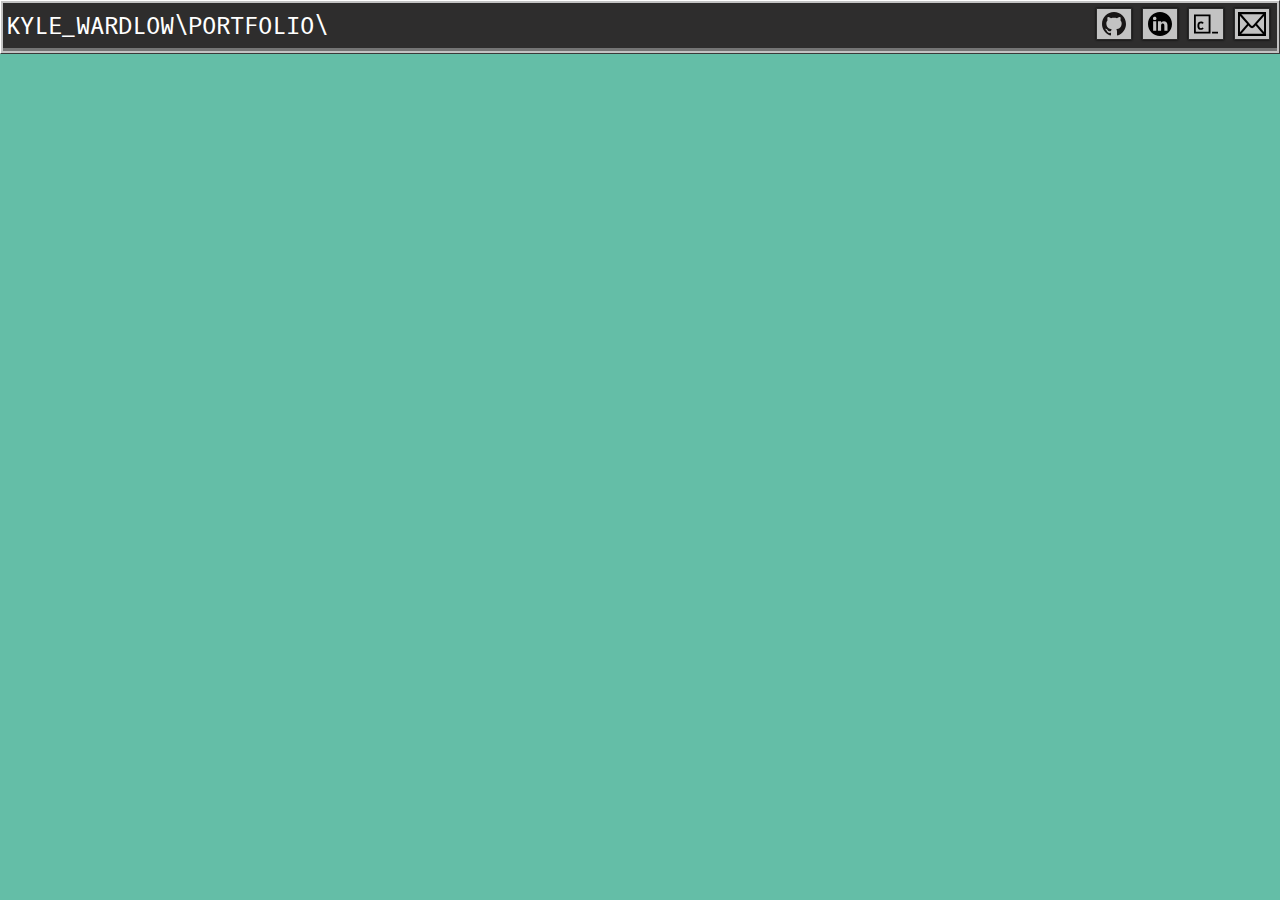
==== index.html @ 671a082d "Fiddling with menu styling" ====
<!DOCTYPE html>
<html lang="en">
    <head>
        <meta charset="utf-8" />
        <meta name="viewport" content="width=device-width, initial-scale=1.0" />
        <title>Kyle Wardlow: Future Full Stack Engineer</title>
        <link rel="stylesheet" href="./resources/css/styles.css" type="text/css" />
        <link rel="preconnect" href="https://fonts.googleapis.com">
        <link rel="preconnect" href="https://fonts.gstatic.com" crossorigin>
        <link href="https://fonts.googleapis.com/css2?family=Oxygen+Mono&display=swap" rel="stylesheet">
    </head>
    <body>
        <main>
            <div class="headcontent">
                <header>
                    <div class = "topbar">
                        <p class="menuhead">KYLE_WARDLOW\PORTFOLIO\</p>
                        <ul class = "ico-links">
                            <li>
                                <a href="https://github.com/kwardlowdev" target="_blank"><img class="ico" src="resources/img/githubicon.svg" /></a>
                            </li>
                            <li>
                                <a href="https://www.linkedin.com/in/kwardlow/" target="_blank"><img class="ico" src="resources/img/linkedinicon.svg" /></a>
                            </li>
                            <li>
                                <a href="https://www.codecademy.com/profiles/KWardlow" target="_blank"><img class="ico" src="./resources/img/codecademy.svg" /></a>
                            </li>
                            <li>
                                <a href="mailto:kyle@kylewardlow.com">
                                    <img class="ico" src="resources/img/emailicon.svg" /></a>
                            </li>
                        </ul>
                    </div>
                </header>
            </div> 
        </main>
    </body>
</html>
---- resources/css/styles.css ----
* {
    margin: 0;
    padding: 0;
}

html {
    font-size: 16px;
    font-family: 'Oxygen Mono', monospace;
}

body {
    background-color: #64bea7;
}

/* Top Bar & Menu Styles */

.headcontent {
    background-color: #C3C3C3;
    border-top: 1px solid #FFFFFF;
    border-left: 1px solid #FFFFFF;
    border-right: 1px solid rgba(0, 0, 0, .7);
    border-bottom: 1px solid rgba(0, 0, 0, .7);
    position: fixed;
    z-index: 5;
    top: 0;
    left: 0;
    right: 0;
}

.topbar {
    background-color: #2e2d2d;
    margin: 2px;
    padding: .2rem;
    display: flex;
    justify-content: space-between;
    align-items: center;
    border-bottom: 3px solid #747474
}

.menuhead {
    color: #FFFFFF;
    font-size: 1.5rem;
    display: inline;
}

.ico-links {
    list-style: none;
    margin-top: 2px;
    margin-right: .25rem;
}

.topbar li {
    display: inline;
    
}

.ico {
    width: 1.75rem;
    height: 1.5rem;
    background-color: #C3C3C3;
    border: 1px solid #2c2c2c;
    padding: 3px;
    box-shadow: 0 0 2px #000000;
}
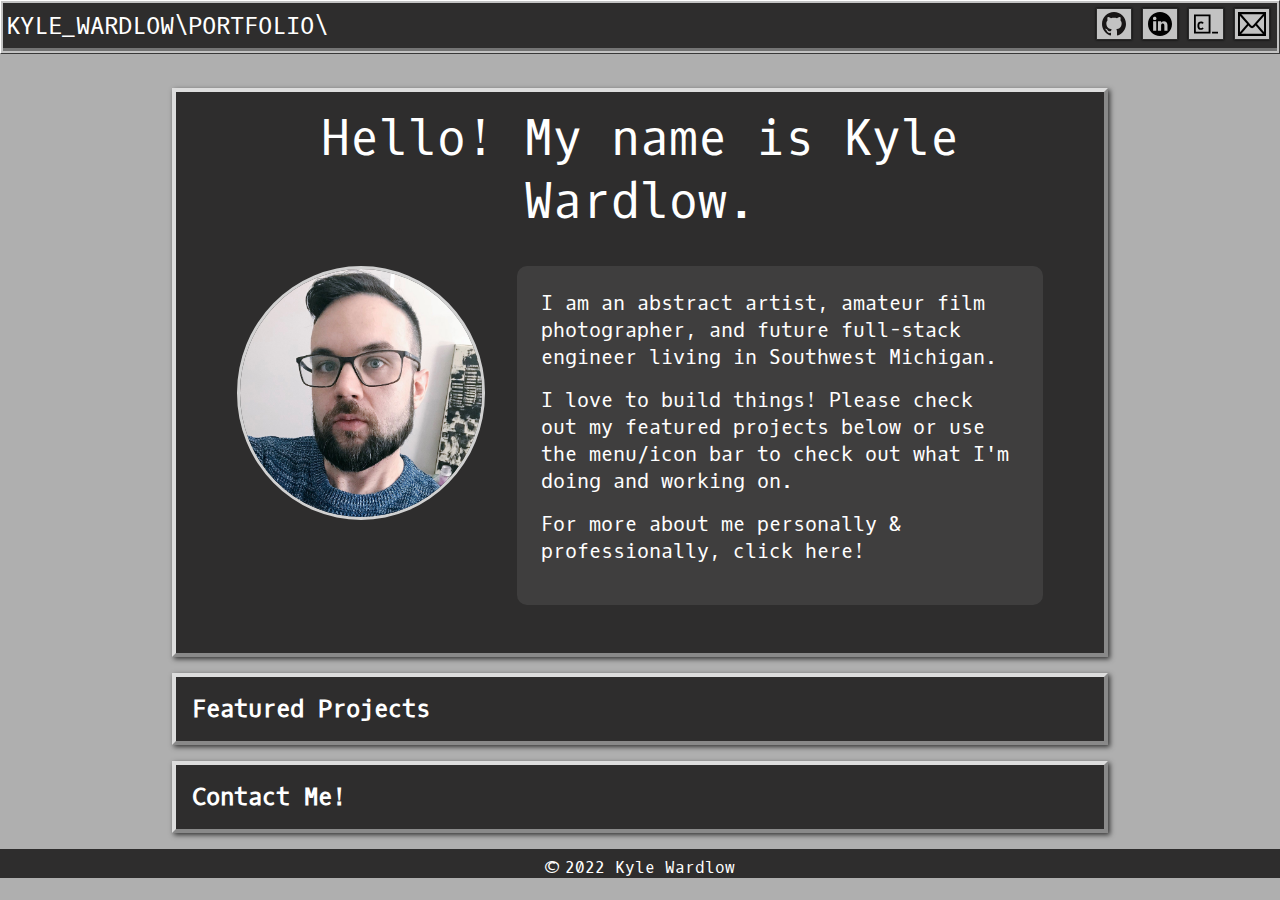
==== commit 3abb2019: "Working on the home page and established other main page sections/footer" ====
--- a/index.html
+++ b/index.html
@@ -10,29 +10,49 @@
         <link href="https://fonts.googleapis.com/css2?family=Oxygen+Mono&display=swap" rel="stylesheet">
     </head>
     <body>
+        <header>
+            <div class = "topbar">
+                <p class="menuhead">KYLE_WARDLOW\PORTFOLIO\</p>
+                <ul class = "ico-links">
+                    <li>
+                        <a href="https://github.com/kwardlowdev" target="_blank"><img class="ico" src="resources/img/githubicon.svg" alt="Github Icon"/></a>
+                    </li>
+                    <li>
+                        <a href="https://www.linkedin.com/in/kwardlow/" target="_blank"><img class="ico" src="resources/img/linkedinicon.svg" alt="LinkedIn Icon"/></a>
+                    </li>
+                    <li>
+                        <a href="https://www.codecademy.com/profiles/KWardlow" target="_blank"><img class="ico" src="./resources/img/codecademy.svg" alt="Codecademy Icon"/></a>
+                    </li>
+                    <li>
+                        <a href="mailto:kyle@kylewardlow.com">
+                            <img class="ico" src="resources/img/emailicon.svg" alt="email icon"/></a>
+                    </li>
+                </ul>
+            </div>
+            <nav>
+            </nav>
+        </header>
         <main>
-            <div class="headcontent">
-                <header>
-                    <div class = "topbar">
-                        <p class="menuhead">KYLE_WARDLOW\PORTFOLIO\</p>
-                        <ul class = "ico-links">
-                            <li>
-                                <a href="https://github.com/kwardlowdev" target="_blank"><img class="ico" src="resources/img/githubicon.svg" /></a>
-                            </li>
-                            <li>
-                                <a href="https://www.linkedin.com/in/kwardlow/" target="_blank"><img class="ico" src="resources/img/linkedinicon.svg" /></a>
-                            </li>
-                            <li>
-                                <a href="https://www.codecademy.com/profiles/KWardlow" target="_blank"><img class="ico" src="./resources/img/codecademy.svg" /></a>
-                            </li>
-                            <li>
-                                <a href="mailto:kyle@kylewardlow.com">
-                                    <img class="ico" src="resources/img/emailicon.svg" /></a>
-                            </li>
-                        </ul>
+            <section id="about">
+                <h1 class="center">Hello! My name is Kyle Wardlow.</h1>
+                <div class="about-box">
+                    <img class="portrait" src="./resources/img/portrait.JPG" alt="Kyle Wardlow portrait" />
+                    <div class="about-text">
+                        <p>I am an abstract artist, amateur film photographer, and future full-stack engineer living in Southwest Michigan.</p>
+                        <p>I love to build things! Please check out my featured projects below or use the menu/icon bar to check out what I'm doing and working on.</p>
+                        <p>For more about me personally & professionally, click here!</p>
                     </div>
-                </header>
-            </div> 
+                </div>
+            </section>
+            <section id="projects">
+                <h2>Featured Projects</h2>
+            </section>
+            <section id="contactform">
+                <h2>Contact Me!</h2>
+            </section>
         </main>
+        <footer>
+            &copy 2022 Kyle Wardlow
+        </footer>
     </body>
 </html>--- a/resources/css/styles.css
+++ b/resources/css/styles.css
@@ -6,15 +6,24 @@
 html {
     font-size: 16px;
     font-family: 'Oxygen Mono', monospace;
+    color: #FFFFFF;
 }
 
 body {
-    background-color: #64bea7;
+    background-color: #afafaf;
+}
+
+h1 {
+    font-size: 3rem;
+    font-weight: 400;
+}
+
+.center {
+    text-align: center;
 }
 
 /* Top Bar & Menu Styles */
-
-.headcontent {
+header {
     background-color: #C3C3C3;
     border-top: 1px solid #FFFFFF;
     border-left: 1px solid #FFFFFF;
@@ -61,4 +70,56 @@
     border: 1px solid #2c2c2c;
     padding: 3px;
     box-shadow: 0 0 2px #000000;
+}
+
+/* Main & Section Styling */
+
+main {
+    margin-top: 5.5rem;
+}
+
+section {
+    border: 4px outset #dddddd;
+    background-color: #2E2D2D;
+    width: 70%;
+    margin: 1rem auto;
+    padding: 1rem;
+    box-shadow: 2px 2px 5px rgba(0, 0, 0, .7);
+}
+
+.portrait {
+    border-radius: 50%;
+    width: 30%;
+    margin-right: 2rem;
+    border: 3px solid #d1d1d1;
+    align-self: start;
+}
+
+.about-box {
+    width: 90%;
+    display: flex;
+    align-items: center;
+    justify-content: center;
+    margin: 2rem auto;
+}
+.about-text {
+    display: inline-block;
+    width: 70%;
+    font-size: 1.25rem;
+    padding: 1.5rem;
+    background-color: rgba(116, 116, 116, .25);
+    border-radius: 10px;
+}
+
+.about-text p {
+    margin-bottom: 1rem;
+}
+
+/* Footer Styles */
+
+footer {
+    text-align: center;
+    background-color: #2E2D2D;
+    width: 100%;
+    padding-top: .5rem;
 }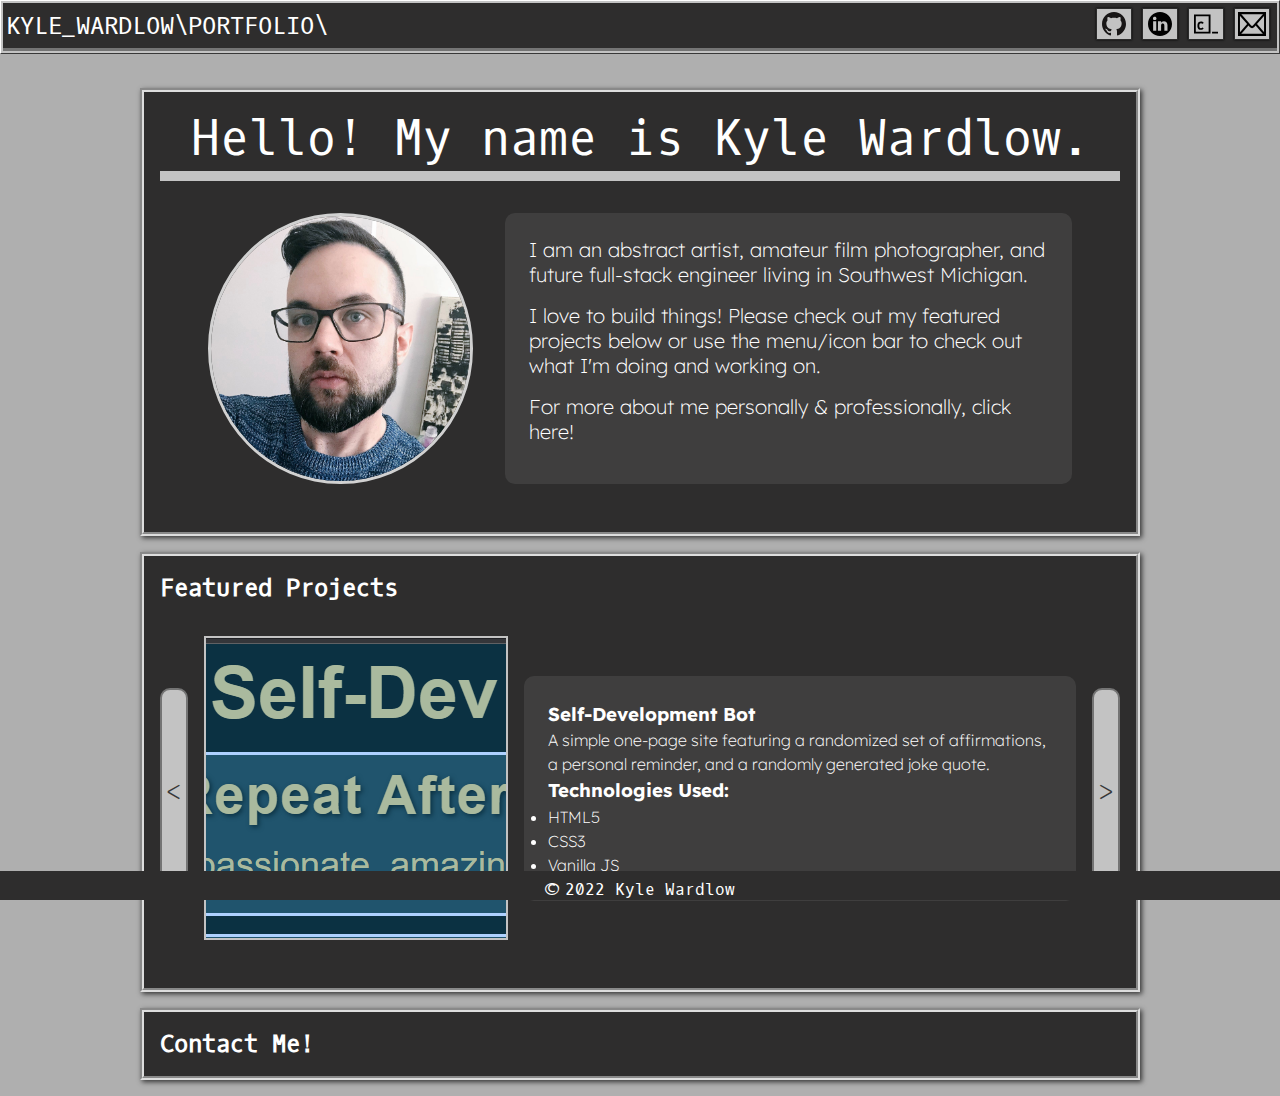
==== commit 89179122: "Added more info." ====
--- a/index.html
+++ b/index.html
@@ -7,7 +7,7 @@
         <link rel="stylesheet" href="./resources/css/styles.css" type="text/css" />
         <link rel="preconnect" href="https://fonts.googleapis.com">
         <link rel="preconnect" href="https://fonts.gstatic.com" crossorigin>
-        <link href="https://fonts.googleapis.com/css2?family=Oxygen+Mono&display=swap" rel="stylesheet">
+        <link href="https://fonts.googleapis.com/css2?family=Lexend:wght@200;400&family=Oxygen+Mono&display=swap" rel="stylesheet">
     </head>
     <body>
         <header>
@@ -46,6 +46,27 @@
             </section>
             <section id="projects">
                 <h2>Featured Projects</h2>
+                <div id="projbox" class="project-box">
+                    <div id="projback">
+                        <button class="projbtn">&lt</button>
+                    </div>
+                    <img id="projimg" src="./resources/img/projthumbs/thumb1.png" alt="" />
+                    <div>
+                        <div class="projtext">
+                            <h3 id="projecttitle">Self-Development Bot</h3>
+                            <p id="projectdesc">A simple one-page site featuring a randomized set of affirmations, a personal reminder, and a randomly generated joke quote.</p>
+                            <h3>Technologies Used:</h3>
+                            <ul id="projecttech">
+                                <li>HTML5</li>
+                                <li>CSS3</li>
+                                <li>Vanilla JS</li>
+                            </ul>
+                        </div>
+                    </div>
+                    <div id="projfwd">
+                        <button class="projbtn">&gt</button>
+                    </div>
+                </div>
             </section>
             <section id="contactform">
                 <h2>Contact Me!</h2>
--- a/resources/css/styles.css
+++ b/resources/css/styles.css
@@ -16,6 +16,7 @@
 h1 {
     font-size: 3rem;
     font-weight: 400;
+    border-bottom: 10px solid #C3C3C3;
 }
 
 .center {
@@ -79,9 +80,9 @@
 }
 
 section {
-    border: 4px outset #dddddd;
+    border: 4px groove #dddddd;
     background-color: #2E2D2D;
-    width: 70%;
+    width: 75%;
     margin: 1rem auto;
     padding: 1rem;
     box-shadow: 2px 2px 5px rgba(0, 0, 0, .7);
@@ -105,6 +106,8 @@
 .about-text {
     display: inline-block;
     width: 70%;
+    font-family: 'Lexend', sans-serif;
+    font-weight: 200;
     font-size: 1.25rem;
     padding: 1.5rem;
     background-color: rgba(116, 116, 116, .25);
@@ -115,6 +118,49 @@
     margin-bottom: 1rem;
 }
 
+/* Projects Styles */
+
+#projbox {
+    display: grid;
+    grid-auto-flow: column;
+    align-items: center;
+    column-gap: 1rem;
+    margin: 2rem auto;
+}
+
+#projimg {
+    border: 2px solid #C3C3C3;
+}
+
+.projtext {
+    font-family: 'Lexend', sans-serif;
+    font-weight: 200;
+    padding: 1.5rem;
+    background-color: rgba(116, 116, 116, .25);
+    border-radius: 10px;
+    line-height: 1.5;
+}
+
+.projbtn {
+    font-family: 'Lexend', sans-serif;
+    font-weight: 200;
+    font-size: 2rem;
+    color: #383838;
+    background-color: #C3C3C3;
+    padding: .25rem;
+    border: 2px solid #747474;
+    border-radius: 10px;
+    height: 200px;
+    cursor: pointer;
+}
+
+.projbtn:hover {
+    background-color: #747474;
+    border: 2px solid #383838;
+    color: #000000;
+}
+
+
 /* Footer Styles */
 
 footer {
@@ -122,4 +168,19 @@
     background-color: #2E2D2D;
     width: 100%;
     padding-top: .5rem;
+    position: fixed;
+    bottom: 0;
+    z-index: 5;
+}
+
+/* Media Queries */
+
+@media only screen and (max-width: 1250px) {
+    section {
+        width: 85%;
+    }
+
+    h1 {
+        font-size: 2.75rem;
+    }
 }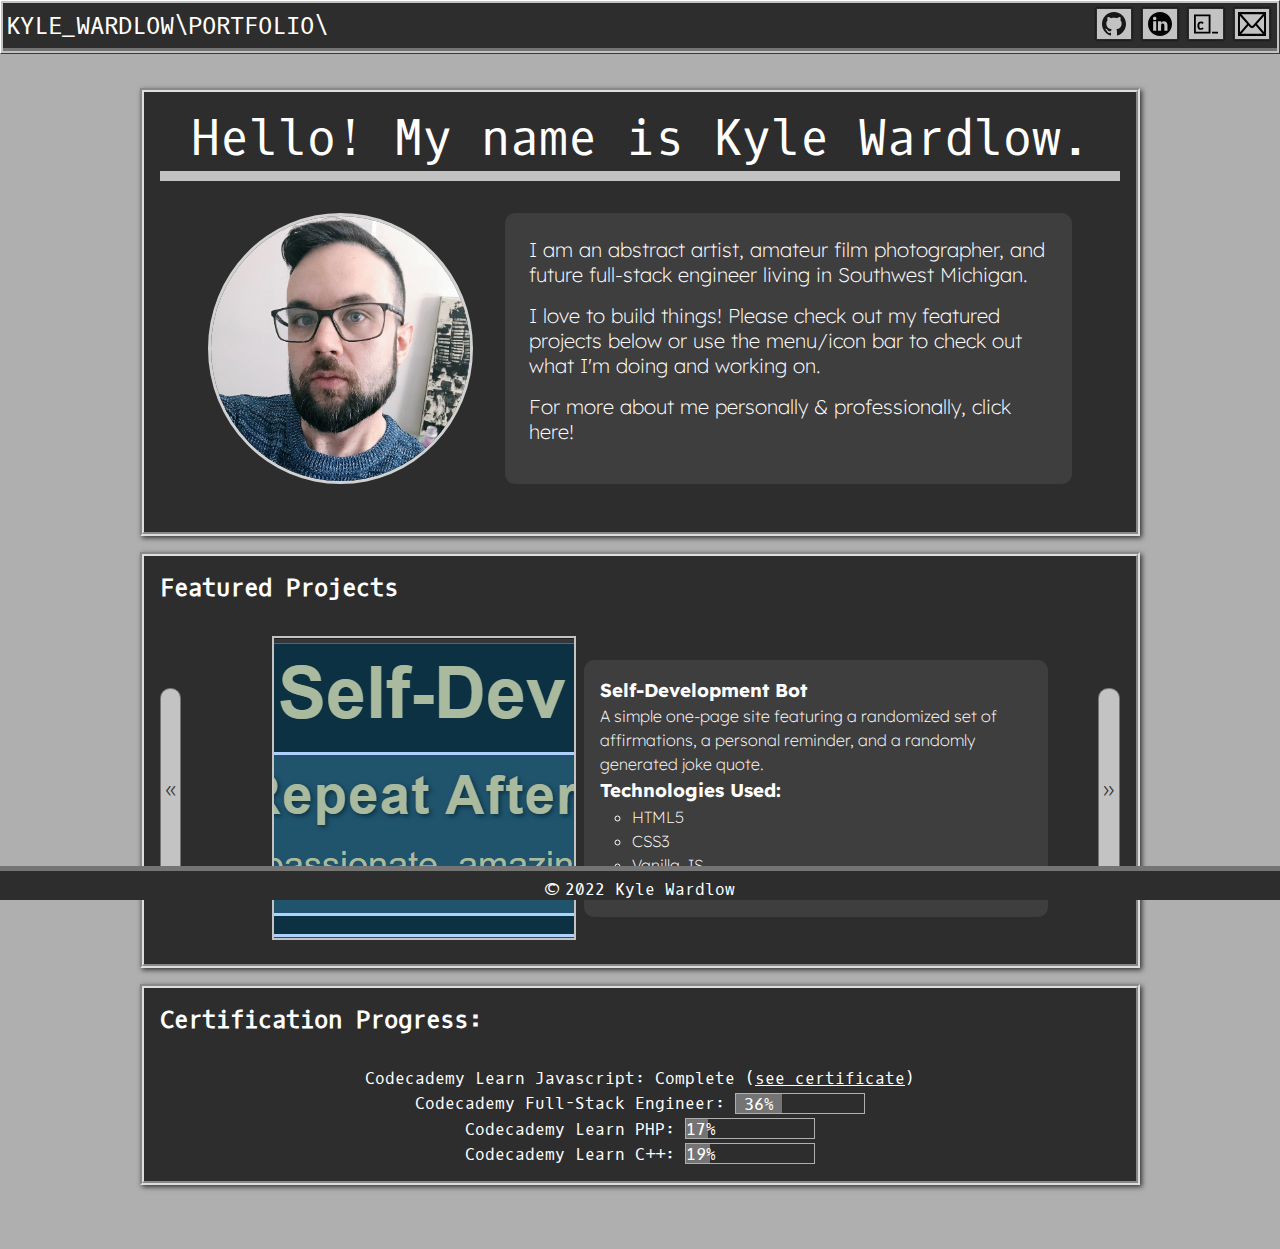
==== commit 2faff223: "Front page mostly finished. Added needed future change reminders to changelog in README" ====
--- a/index.html
+++ b/index.html
@@ -8,6 +8,7 @@
         <link rel="preconnect" href="https://fonts.googleapis.com">
         <link rel="preconnect" href="https://fonts.gstatic.com" crossorigin>
         <link href="https://fonts.googleapis.com/css2?family=Lexend:wght@200;400&family=Oxygen+Mono&display=swap" rel="stylesheet">
+        <script defer src="./resources/scripts/projects.js"></script>
     </head>
     <body>
         <header>
@@ -48,28 +49,51 @@
                 <h2>Featured Projects</h2>
                 <div id="projbox" class="project-box">
                     <div id="projback">
-                        <button class="projbtn">&lt</button>
+                        <button onclick="updateProject(projectInfo, 'back')" class="projbtn">&laquo</button>
                     </div>
                     <img id="projimg" src="./resources/img/projthumbs/thumb1.png" alt="" />
-                    <div>
-                        <div class="projtext">
-                            <h3 id="projecttitle">Self-Development Bot</h3>
-                            <p id="projectdesc">A simple one-page site featuring a randomized set of affirmations, a personal reminder, and a randomly generated joke quote.</p>
-                            <h3>Technologies Used:</h3>
-                            <ul id="projecttech">
-                                <li>HTML5</li>
-                                <li>CSS3</li>
-                                <li>Vanilla JS</li>
-                            </ul>
-                        </div>
+                    <div class="projtext">
+                        <h3 id="projecttitle">Self-Development Bot</h3>
+                        <p id="projectdesc">A simple one-page site featuring a randomized set of affirmations, a personal reminder, and a randomly generated joke quote.</p>
+                        <h3>Technologies Used:</h3>
+                        <ul id="projecttech">
+                            <li>HTML5</li>
+                            <li>CSS3</li>
+                            <li>Vanilla JS</li>
+                        </ul>
+                        <a id="projlink" href="https://kwardlowdev.github.io/selfdevbot/" target="_blank">Check Out Here</a>
                     </div>
                     <div id="projfwd">
-                        <button class="projbtn">&gt</button>
+                        <button onclick="updateProject(projectInfo, 'fwd')" class="projbtn">&raquo</button>
                     </div>
                 </div>
             </section>
-            <section id="contactform">
-                <h2>Contact Me!</h2>
+            <section id="progress">
+                <h2>Certification Progress:</h2>
+                <ul class="certs">
+                    <li>Codecademy Learn Javascript: Complete (<a target="_blank" href="./resources/certs/KWardlow_IntroJavascript_100222.pdf">see certificate</a>)</li>
+                    <li>Codecademy Full-Stack Engineer: 
+                        <div class="progbar">
+                            <div style="width: 36%" class="progfill">
+                                36%
+                            </div>
+                        </div> 
+                    </li>
+                    <li>Codecademy Learn PHP: 
+                        <div class="progbar">
+                            <div style="width: 17%" class="progfill">
+                                17%
+                            </div>
+                        </div> 
+                    </li>
+                    <li>Codecademy Learn C++: 
+                        <div class="progbar">
+                            <div style="width: 19%" class="progfill">
+                                19%
+                            </div>
+                        </div> 
+                    </li>
+                </ul>
             </section>
         </main>
         <footer>
--- a/resources/css/styles.css
+++ b/resources/css/styles.css
@@ -19,8 +19,21 @@
     border-bottom: 10px solid #C3C3C3;
 }
 
+h2 {
+    margin-bottom: 2rem;
+}
+
 .center {
     text-align: center;
+}
+
+a {
+    color: #FFFFFF;
+    text-decoration: underline;
+}
+
+a:hover {
+    color: #747474;
 }
 
 /* Top Bar & Menu Styles */
@@ -122,33 +135,47 @@
 
 #projbox {
     display: grid;
-    grid-auto-flow: column;
+    grid-template-columns: 5% 1.5fr 2fr 5%;
     align-items: center;
-    column-gap: 1rem;
-    margin: 2rem auto;
+    margin: .5rem auto;
+    column-gap: .5rem;
 }
 
 #projimg {
     border: 2px solid #C3C3C3;
+    width: 90%;
+    justify-self: right;
+    max-width: 300px;
+}
+
+#projfwd {
+    justify-self: right;
 }
 
 .projtext {
     font-family: 'Lexend', sans-serif;
     font-weight: 200;
-    padding: 1.5rem;
+    padding: 1rem;
     background-color: rgba(116, 116, 116, .25);
     border-radius: 10px;
     line-height: 1.5;
+    width: 90%;
+    justify-self: left;
+}
+
+.projtext ul {
+    list-style-type: circle;
+    margin-left: 2rem;
 }
 
 .projbtn {
     font-family: 'Lexend', sans-serif;
     font-weight: 200;
-    font-size: 2rem;
+    font-size: 1.5rem;
     color: #383838;
     background-color: #C3C3C3;
     padding: .25rem;
-    border: 2px solid #747474;
+    border: 1px solid #747474;
     border-radius: 10px;
     height: 200px;
     cursor: pointer;
@@ -156,10 +183,33 @@
 
 .projbtn:hover {
     background-color: #747474;
-    border: 2px solid #383838;
+    border: 1px solid #383838;
     color: #000000;
 }
 
+/* Progress Section Styles */
+
+#progress {
+    margin-bottom: 4rem;
+}
+
+.certs {
+    list-style-type: none;
+    text-align: center;
+}
+
+.progbar {
+    display: inline-block;
+    border: 1px solid #afafaf;
+    width: 8rem;
+    height: 1.2rem;
+    margin-top: .2rem;
+}
+
+.progfill {
+    height: 100%;
+    background-color: #747474;
+}
 
 /* Footer Styles */
 
@@ -171,6 +221,7 @@
     position: fixed;
     bottom: 0;
     z-index: 5;
+    border-top: 5px solid #747474;
 }
 
 /* Media Queries */
@@ -183,4 +234,20 @@
     h1 {
         font-size: 2.75rem;
     }
+}
+
+@media only screen and (max-width: 825px) {
+    html {
+        font-size: 14px;
+    }
+
+    section {
+        width: 90%;
+    }
+}
+
+@media only screen and (max-width: 650px) { 
+    html {
+        font-size: 12px;
+    }
 }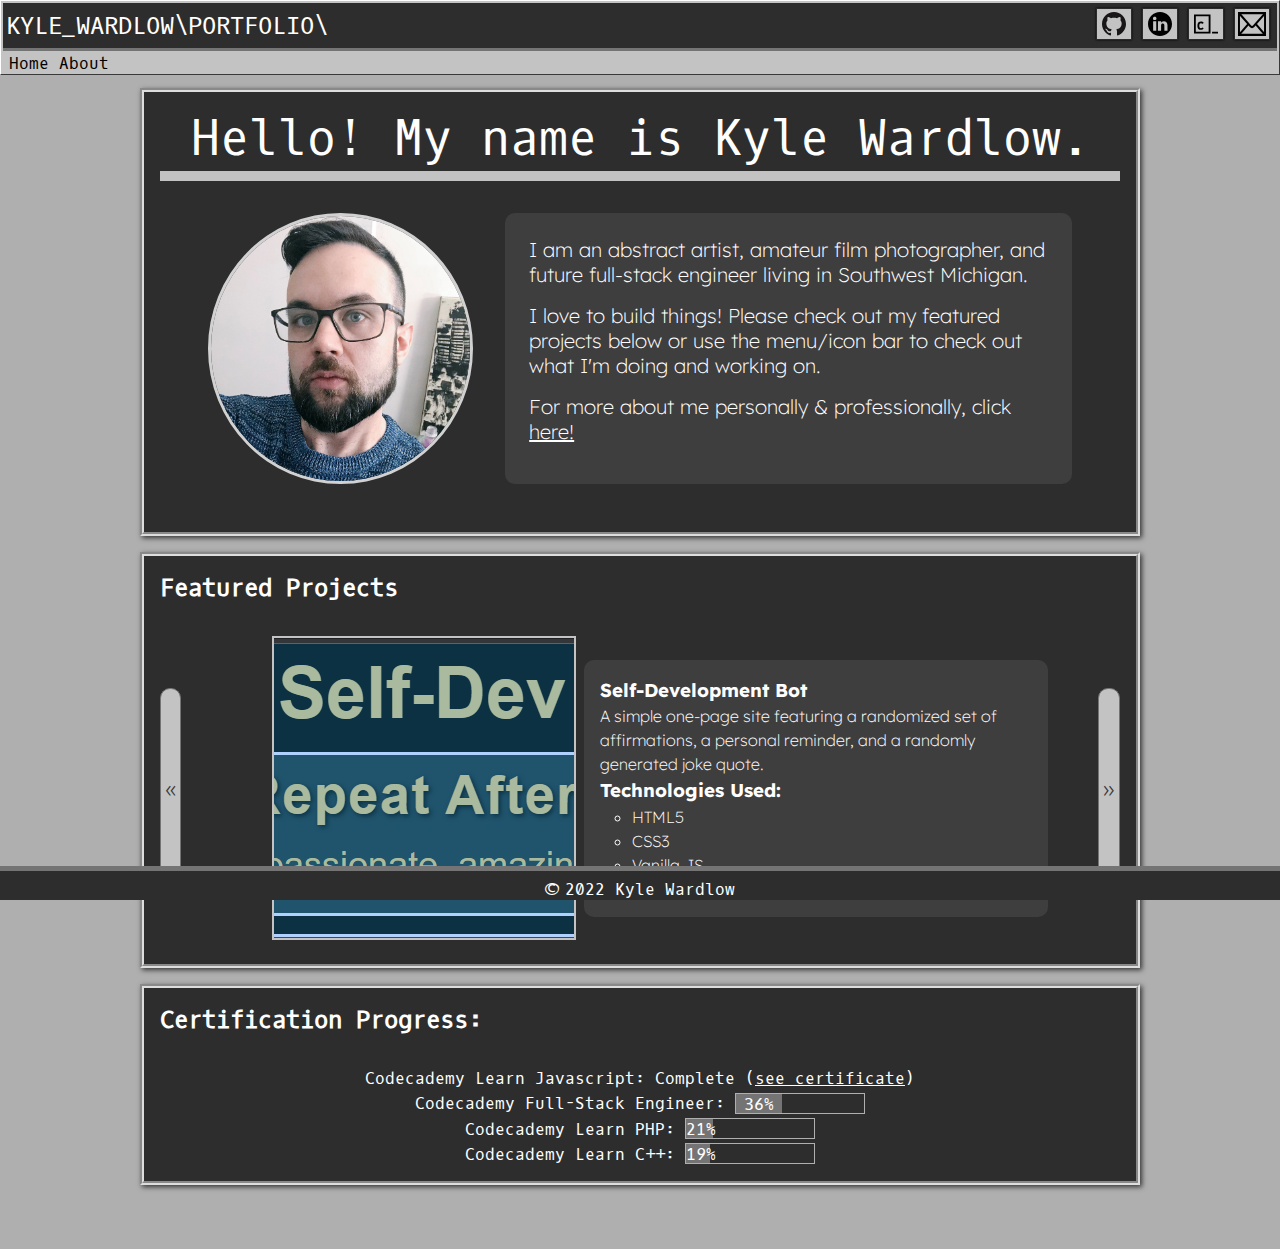
==== commit 662aefb6: "Updated to mostly finished for now." ====
--- a/index.html
+++ b/index.html
@@ -31,6 +31,10 @@
                 </ul>
             </div>
             <nav>
+                <ul class="menu">
+                    <li><a class="mlink" href="#">Home</a></li>
+                    <li><a class="mlink" href="./about.html">About</a></li>
+                </ul>
             </nav>
         </header>
         <main>
@@ -41,7 +45,7 @@
                     <div class="about-text">
                         <p>I am an abstract artist, amateur film photographer, and future full-stack engineer living in Southwest Michigan.</p>
                         <p>I love to build things! Please check out my featured projects below or use the menu/icon bar to check out what I'm doing and working on.</p>
-                        <p>For more about me personally & professionally, click here!</p>
+                        <p>For more about me personally & professionally, click <a href="./about.html">here!</a></p>
                     </div>
                 </div>
             </section>
@@ -81,8 +85,8 @@
                     </li>
                     <li>Codecademy Learn PHP: 
                         <div class="progbar">
-                            <div style="width: 17%" class="progfill">
-                                17%
+                            <div style="width: 21%" class="progfill">
+                                21%
                             </div>
                         </div> 
                     </li>
--- a/resources/css/styles.css
+++ b/resources/css/styles.css
@@ -86,6 +86,18 @@
     box-shadow: 0 0 2px #000000;
 }
 
+.menu {
+ margin-left: .5rem;
+}
+
+.menu li {
+    display: inline-block;
+}
+
+.mlink {
+    color: #000000;
+    text-decoration: none;
+}
 /* Main & Section Styling */
 
 main {
@@ -101,6 +113,14 @@
     box-shadow: 2px 2px 5px rgba(0, 0, 0, .7);
 }
 
+.about-box {
+    width: 90%;
+    display: flex;
+    align-items: center;
+    justify-content: center;
+    margin: 2rem auto;
+}
+
 .portrait {
     border-radius: 50%;
     width: 30%;
@@ -109,13 +129,6 @@
     align-self: start;
 }
 
-.about-box {
-    width: 90%;
-    display: flex;
-    align-items: center;
-    justify-content: center;
-    margin: 2rem auto;
-}
 .about-text {
     display: inline-block;
     width: 70%;
@@ -250,4 +263,17 @@
     html {
         font-size: 12px;
     }
+    .menuhead {
+        font-size: 1.25rem;
+    }
+    .about-box{
+        flex-flow: row wrap;
+    }
+    .portrait {
+        width: 75%;
+        margin-bottom: 2rem;
+    }
+    .about-text {
+        width: 90%;
+    }
 }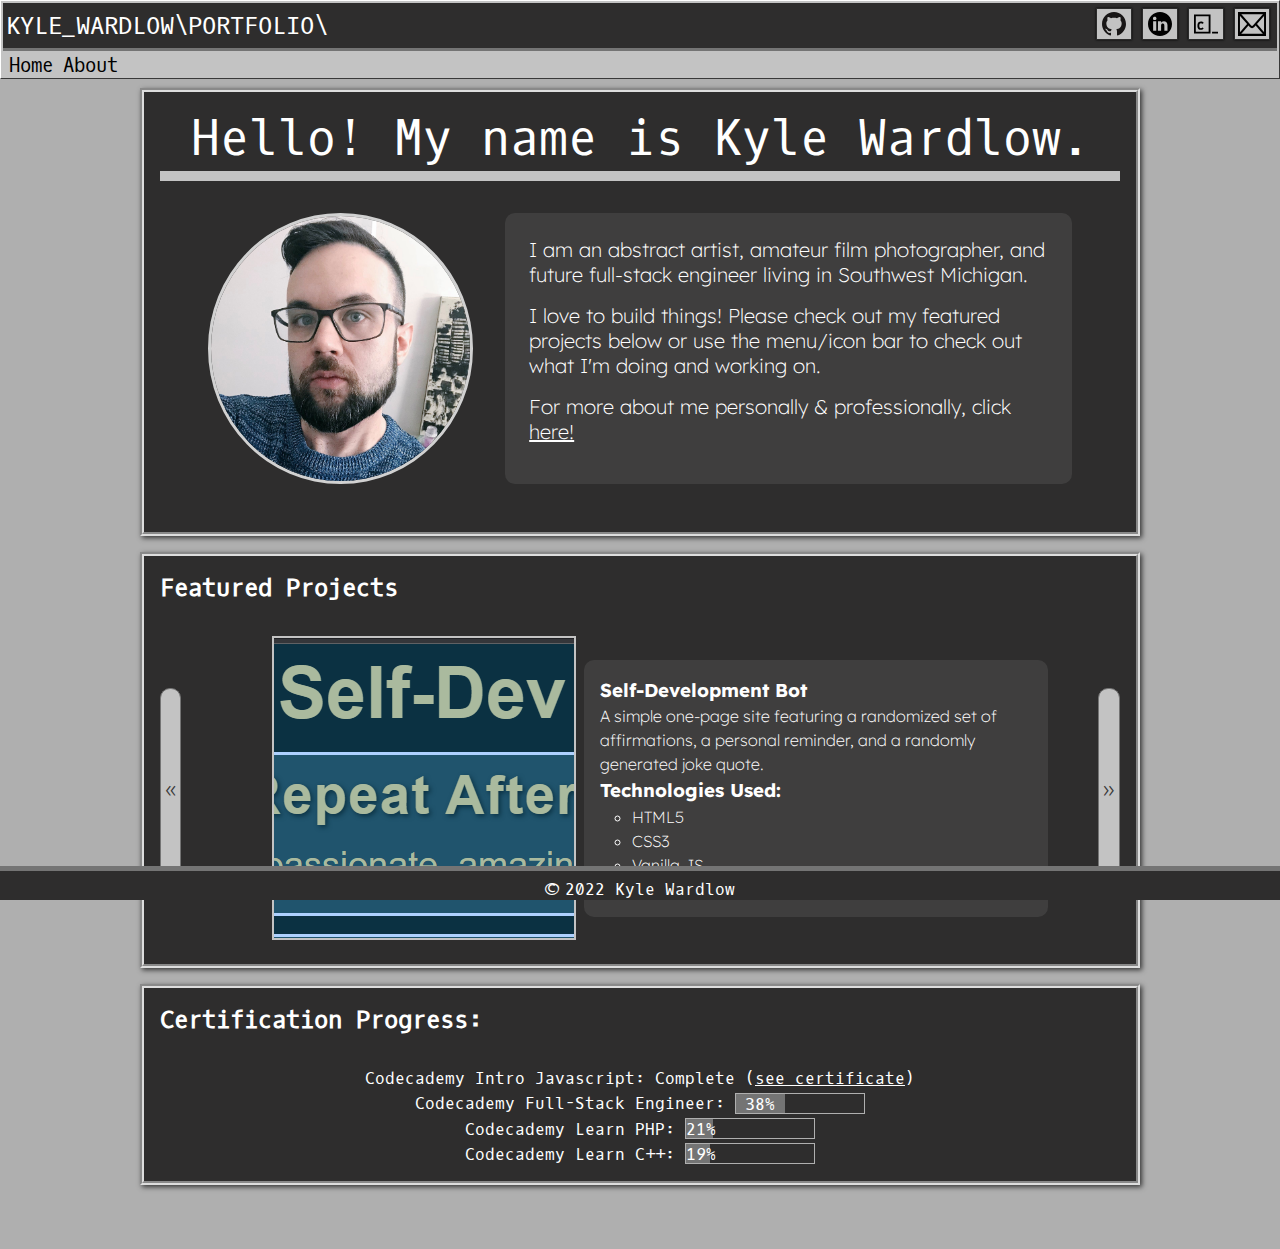
==== commit fac8ab33: "updated progress" ====
--- a/index.html
+++ b/index.html
@@ -75,11 +75,11 @@
             <section id="progress">
                 <h2>Certification Progress:</h2>
                 <ul class="certs">
-                    <li>Codecademy Learn Javascript: Complete (<a target="_blank" href="./resources/certs/KWardlow_IntroJavascript_100222.pdf">see certificate</a>)</li>
+                    <li>Codecademy Intro Javascript: Complete (<a target="_blank" href="./resources/certs/KWardlow_IntroJavascript_100222.pdf">see certificate</a>)</li>
                     <li>Codecademy Full-Stack Engineer: 
                         <div class="progbar">
-                            <div style="width: 36%" class="progfill">
-                                36%
+                            <div style="width: 38%" class="progfill">
+                                38%
                             </div>
                         </div> 
                     </li>
--- a/resources/css/styles.css
+++ b/resources/css/styles.css
@@ -7,6 +7,7 @@
     font-size: 16px;
     font-family: 'Oxygen Mono', monospace;
     color: #FFFFFF;
+    scroll-behavior: smooth;
 }
 
 body {
@@ -34,6 +35,30 @@
 
 a:hover {
     color: #747474;
+}
+
+/* To Top Styles */
+
+.topwrap {
+    width: 100%;
+    position: sticky;
+    top: 5.2rem;
+    z-index: 4;
+}
+
+.backtotop {
+    width: 50%;
+    margin: 0 auto;
+    border-radius: 20px;
+    text-align: center;
+    background-color:#202020;
+    opacity: .95;
+    padding: 5px;
+    font-size: 1.25rem;
+}
+
+.totop {
+    text-decoration: none;
 }
 
 /* Top Bar & Menu Styles */
@@ -87,17 +112,19 @@
 }
 
 .menu {
- margin-left: .5rem;
+    margin-left: .5rem;
 }
 
 .menu li {
     display: inline-block;
+    font-size: 1.2rem;
 }
 
 .mlink {
     color: #000000;
     text-decoration: none;
 }
+
 /* Main & Section Styling */
 
 main {
@@ -257,6 +284,10 @@
     section {
         width: 90%;
     }
+
+    .topwrap {
+        top: 5.5rem;
+    }
 }
 
 @media only screen and (max-width: 650px) { 
@@ -276,4 +307,55 @@
     .about-text {
         width: 90%;
     }
+    
+    .topwrap {
+        top: 6rem;
+    }
+}
+
+@media only screen and (max-width: 425px) { 
+    .topbar {
+        flex-flow: row wrap;
+        justify-content: center;
+    }
+
+    main {
+        margin-top: 8rem;
+    }
+
+    #projbox {
+        grid-template-rows: 1fr 1fr;
+        column-gap: 1rem;
+    }
+
+    .project-box {
+        width: 100%;
+    }
+
+    #projfwd{
+        grid-row: 1 / span 2;
+        grid-column: 4;
+    }
+
+    #projback {
+        grid-row: 1 / span 2;
+        grid-column: 1;
+    }
+
+    .projtext {
+        grid-row: 2;
+        grid-column:2 / span 2;
+        align-self: start;
+        margin-top: 1rem;
+    }
+
+    #projimg {
+        grid-row: 1 / 1;
+        grid-column:2 / span 2;
+        justify-self: center;
+    }
+
+    .topwrap {
+        top: 7.5rem;
+    }
 }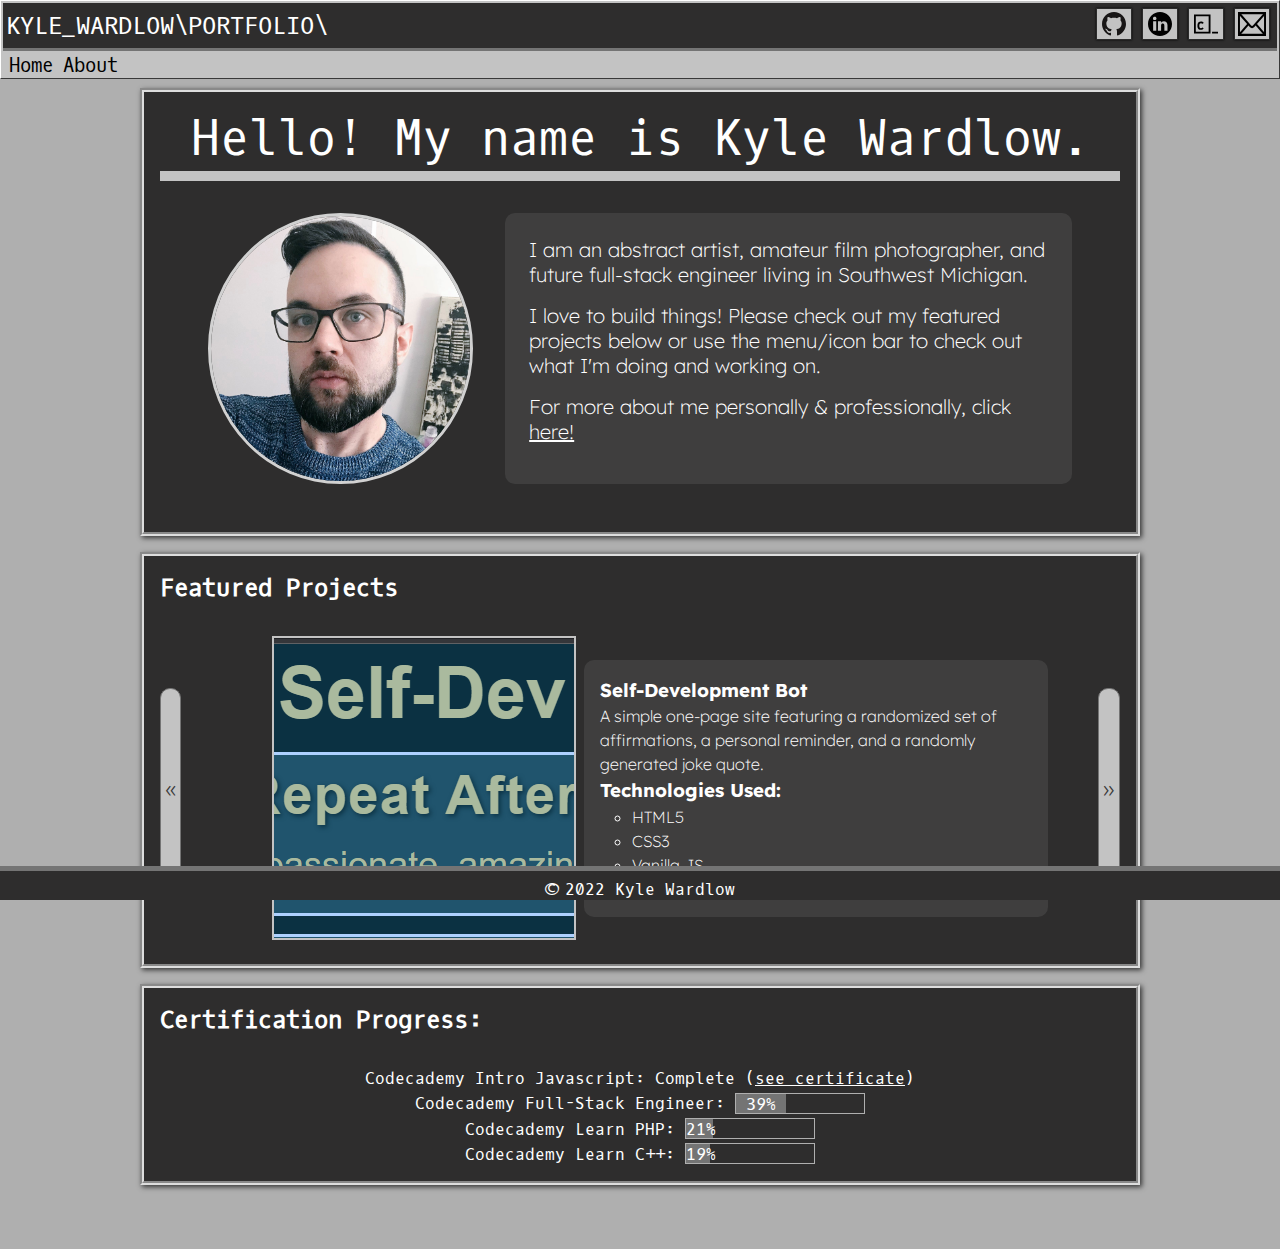
==== commit 29231452: "updated prog" ====
--- a/index.html
+++ b/index.html
@@ -78,8 +78,8 @@
                     <li>Codecademy Intro Javascript: Complete (<a target="_blank" href="./resources/certs/KWardlow_IntroJavascript_100222.pdf">see certificate</a>)</li>
                     <li>Codecademy Full-Stack Engineer: 
                         <div class="progbar">
-                            <div style="width: 38%" class="progfill">
-                                38%
+                            <div style="width: 39%" class="progfill">
+                                39%
                             </div>
                         </div> 
                     </li>
--- a/resources/css/styles.css
+++ b/resources/css/styles.css
@@ -292,7 +292,7 @@
 
 @media only screen and (max-width: 650px) { 
     html {
-        font-size: 12px;
+        font-size: 13px;
     }
     .menuhead {
         font-size: 1.25rem;
@@ -313,7 +313,7 @@
     }
 }
 
-@media only screen and (max-width: 425px) { 
+@media only screen and (max-width: 440px) { 
     .topbar {
         flex-flow: row wrap;
         justify-content: center;
@@ -346,7 +346,7 @@
         grid-row: 2;
         grid-column:2 / span 2;
         align-self: start;
-        margin-top: 1rem;
+        margin-top: .5rem;
     }
 
     #projimg {
